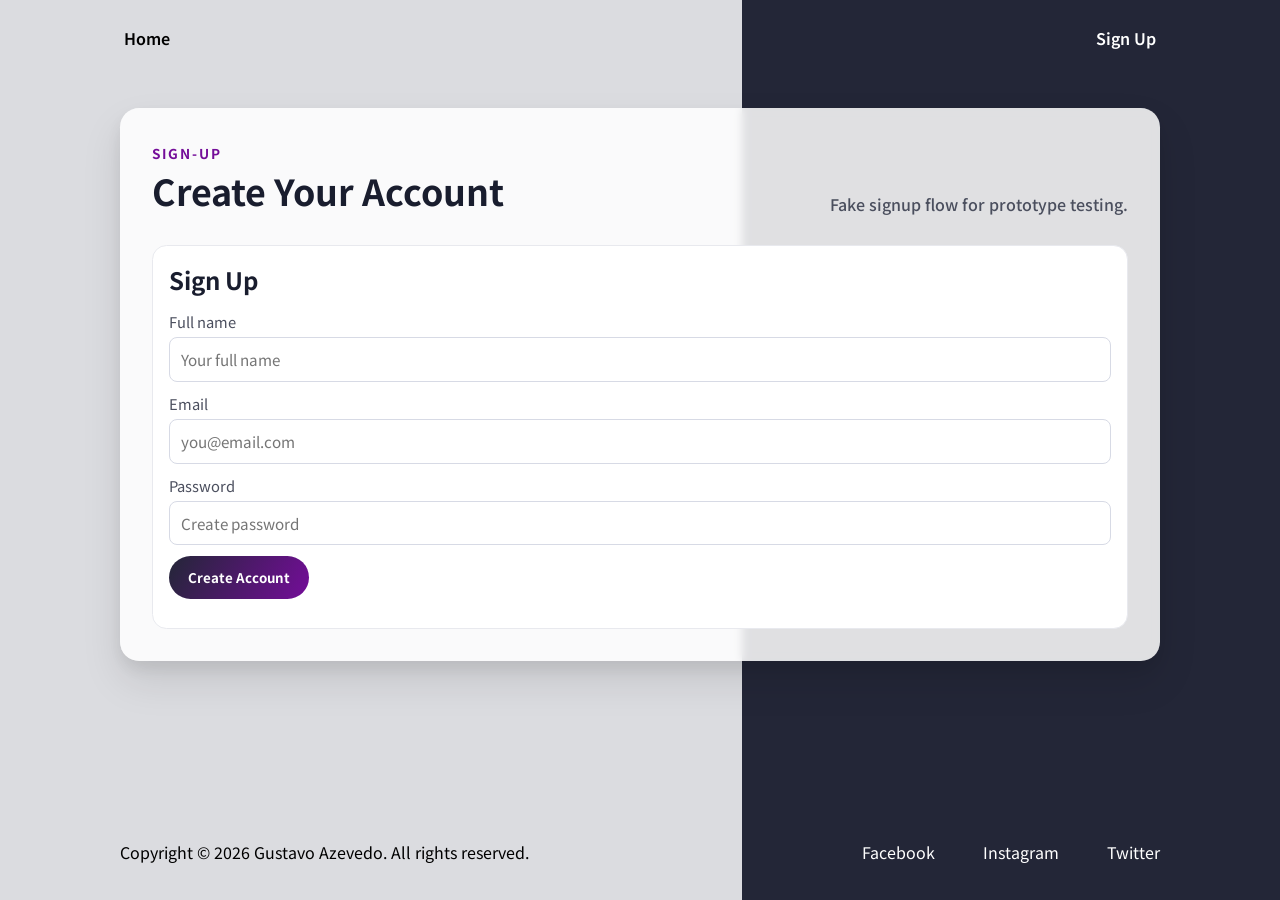
==== src/login-register.html @ f664965e "atualizacoes de navbar" ====
<!doctype html>
<html lang="en">
  <head>
    <meta charset="UTF-8" />
    <meta name="viewport" content="width=device-width, initial-scale=1.0" />
    <title>Sign Up | Porsche Watches</title>
    <link rel="stylesheet" href="styles.css" />
  </head>
  <body class="inner-page">
    <nav class="navbar">
      <div class="left-nav">
        <ul>
          <li><a href="index.html"><span>Home</span></a></li>
        </ul>
      </div>
      <div class="right-nav">
        <ul>
          <li><a href="login-register.html">Sign Up</a></li>
        </ul>
      </div>
    </nav>

    <main>
      <section class="page-shell">
        <div class="page-head">
          <div>
            <span class="tagline">sign-up</span>
            <h1>Create Your Account</h1>
          </div>
          <p>Fake signup flow for prototype testing.</p>
        </div>
        <form class="form-block" id="signup-form">
          <h2>Sign Up</h2>
          <label class="form-field">
            <span>Full name</span>
            <input type="text" name="name" placeholder="Your full name" required />
          </label>
          <label class="form-field">
            <span>Email</span>
            <input type="email" name="email" placeholder="you@email.com" required />
          </label>
          <label class="form-field">
            <span>Password</span>
            <input type="password" name="password" placeholder="Create password" minlength="6" required />
          </label>
          <button class="accent-btn" type="submit">Create Account</button>
          <p id="signup-feedback" aria-live="polite"></p>
        </form>
      </section>
    </main>

    <footer class="footer">
      <div class="left-footer">
        <p>Copyright &copy; 2026 Gustavo Azevedo. All rights reserved.</p>
      </div>
      <div class="right-footer">
        <ul>
          <li><a href="https://www.facebook.com">Facebook</a></li>
          <li><a href="https://www.instagram.com">Instagram</a></li>
          <li><a href="https://www.twitter.com">Twitter</a></li>
        </ul>
      </div>
    </footer>
    <script>
      const signupForm = document.getElementById("signup-form");
      const feedback = document.getElementById("signup-feedback");

      signupForm.addEventListener("submit", (event) => {
        event.preventDefault();
        feedback.textContent = "Cadastro criado com sucesso! Redirecionando para a home...";
        setTimeout(() => {
          window.location.href = "index.html";
        }, 1300);
      });
    </script>
  </body>
</html>
---- src/styles.css ----
@import url("https://fonts.googleapis.com/css2?family=Noto+Sans+JP:wght@100..900&display=swap");

* {
  margin: 0;
  padding: 0;
  box-sizing: border-box;
  font-family: "Noto Sans JP", sans-serif;
}

body {
  background: linear-gradient(to right, #dbdce0 50%, #232637 50%);
  display: flex;
  flex-direction: column;
  min-height: 100vh;
  margin: 0 5rem;
}

.zero {
  position: absolute;
  top: 0%;
  left: 1%;
  transform: translate(-50%, -50%);
  font-size: 65rem;
  color: #fff;
  z-index: 0;
  pointer-events: none;
  font-weight: 200;
}

.navbar {
  display: flex;
  justify-content: space-between;
  align-items: center;
  padding: 20px 40px;
  position: relative;
  z-index: 100;
}

.navbar ul {
  display: flex;
  flex-direction: row;
  list-style: none;
  gap: 3rem;
}

.navbar ul li {
  display: flex;
  align-items: center;
}

.navbar ul li a {
  position: relative;
  display: inline-block;
  padding: 6px 4px;
  font-size: 1rem;
  font-weight: 600;
  text-decoration: none;
  cursor: pointer;
  transition: color 0.3s ease;
  color: black;
}

.navbar .right-nav li a {
  color: white;
}

.navbar .left-nav ul li a:hover {
  color: rgb(53, 47, 47);
}

.navbar ul li a:hover {
  color: #7830cb;
}

.navbar ul li a::after {
  content: "";
  position: absolute;
  left: 0;
  bottom: -4px;
  width: 100%;
  height: 2px;
  background-color: currentColor;

  transform: scaleX(0);
  transform-origin: left;
  transition: transform 0.4s cubic-bezier(0.4, 0, 0.2, 1);
}

.navbar ul li a:hover::after {
  transform: scaleX(1);
}

main {
  flex: 1;
  display: flex;
  flex-direction: column;
  justify-content: center;
  align-items: center;
  gap: 2rem;
}

.container {
  position: relative;
  display: flex;
  justify-content: center;
  align-items: center;
}

.container::before {
  content: "POR       CHE";
  position: absolute;
  top: 50%;
  left: 50%;
  transform: translate(-50%, -50%);
  font-size: 7rem;
  letter-spacing: 1rem;
  color: rgb(255, 255, 255);
  white-space: pre;
  z-index: 0;
  pointer-events: none;
  font-weight: 500;
}

.container::after {
  content: "S";
  position: absolute;
  top: 0%;
  left: 65%;
  transform: translate(-50%, -50%) scale(1.6);
  font-size: 22rem;
  color: rgb(116, 13, 153);
  font-weight: 900;
  z-index: -2;
  pointer-events: none;
  width: 1em;
  height: 1em;
}

.container img {
  width: 30%;
  position: relative;
  z-index: 1;
}

.btn-white {
  padding: 14px 38px;
  font-size: 1rem;
  font-weight: 500;
  text-decoration: none;
  color: #1d1d1f;
  background-color: #ffffff;
  border: none;
  border-radius: 10rem;
  cursor: pointer;
  transition: all 0.35s cubic-bezier(0.4, 0, 0.2, 1);
  display: inline-block;
  position: relative;
  overflow: hidden;
  box-shadow:
    0 4px 12px rgba(0, 0, 0, 0.08),
    0 1px 2px rgba(0, 0, 0, 0.04);
}

.btn-white:hover {
  transform: translateY(-2px);
  box-shadow:
    0 8px 20px rgba(0, 0, 0, 0.12),
    0 4px 6px rgba(0, 0, 0, 0.08);
}

.btn-white:active {
  transform: translateY(0);
  box-shadow: 0 2px 6px rgba(0, 0, 0, 0.1);
}

.btn-white::before {
  content: "";
  position: absolute;
  top: 0;
  left: -100%;
  width: 100%;
  height: 100%;
  background: linear-gradient(
    120deg,
    transparent,
    rgba(255, 255, 255, 0.6),
    transparent
  );
  transition: 0.6s;
}

.btn-white:hover::before {
  left: 100%;
}

.footer {
  display: flex;
  justify-content: space-between;
  align-items: center;
  padding: 20px 40px;
  color: rgb(0, 0, 0);
  margin-bottom: 1rem;
}

.right-footer ul {
  display: flex;
  gap: 3rem;
  list-style: none;
}

.right-footer ul li a {
  color: white;
  text-decoration: none;
  transition: color 0.3s ease;
}

.right-footer ul li a:hover {
  color: #acaaaa;
}

/* ANIMACOES */
.container::before,
.container::after,
.container img,
.btn-white {
  opacity: 0;
}

@keyframes fadeUp {
  from {
    opacity: 0;
    transform: translate(-50%, calc(-50% + 40px));
  }
  to {
    opacity: 1;
    transform: translate(-50%, -50%);
  }
}

@keyframes fadeScaleS {
  from {
    opacity: 0;
    transform: translate(-50%, -50%) scale(0.8) rotate(-8deg);
  }
  to {
    opacity: 1;
    transform: translate(-50%, -50%) scale(1.6) rotate(0deg);
  }
}

@keyframes fadeUpImage {
  from {
    opacity: 0;
    transform: translateY(40px);
  }
  to {
    opacity: 1;
    transform: translateY(0);
  }
}

@keyframes fadeUpButton {
  from {
    opacity: 0;
    transform: translateY(30px);
  }
  to {
    opacity: 1;
    transform: translateY(0);
  }
}

.container::before {
  animation: fadeUp 1s ease forwards;
  animation-delay: 0.2s;
}

.container::after {
  animation: fadeScaleS 1s ease forwards;
  animation-delay: 1s;
}

.container img {
  animation: fadeUpImage 1s ease forwards;
  animation-delay: 2s;
}

.btn-white {
  animation: fadeUpButton 0.8s ease forwards;
  animation-delay: 2s;
}

/* PAGINAS INTERNAS */
body.inner-page {
  background: linear-gradient(to right, #dbdce0 58%, #232637 42%);
}

.inner-page main {
  justify-content: flex-start;
  align-items: stretch;
  padding: 2rem 2.5rem 1rem;
}

.page-shell {
  background: rgba(255, 255, 255, 0.86);
  border-radius: 1.2rem;
  padding: 2rem;
  box-shadow:
    0 20px 40px rgba(0, 0, 0, 0.1),
    0 8px 18px rgba(0, 0, 0, 0.08);
  backdrop-filter: blur(4px);
}

.page-head {
  display: flex;
  justify-content: space-between;
  align-items: flex-end;
  gap: 1rem;
  margin-bottom: 1.8rem;
}

.page-head h1 {
  font-size: clamp(1.8rem, 2.8vw, 2.6rem);
  color: #191d2e;
}

.page-head p {
  color: #4b4f5e;
  font-weight: 500;
}

.tagline {
  color: #740d99;
  font-size: 0.85rem;
  letter-spacing: 0.15em;
  text-transform: uppercase;
  font-weight: 700;
}

.content-grid {
  display: grid;
  grid-template-columns: repeat(auto-fit, minmax(220px, 1fr));
  gap: 1rem;
}

.card {
  background: #ffffff;
  border-radius: 0.9rem;
  padding: 1rem;
  border: 1px solid #e8e9ee;
}

.card h2 {
  font-size: 1.1rem;
  margin-bottom: 0.5rem;
  color: #191d2e;
}

.card p {
  color: #5e6476;
  line-height: 1.45;
}

.line-list {
  list-style: none;
}

.line-list li {
  padding: 0.8rem 0;
  border-bottom: 1px solid #ececf2;
  display: flex;
  justify-content: space-between;
  gap: 1rem;
  color: #2f3446;
}

.line-list li:last-child {
  border-bottom: 0;
}

.price {
  font-weight: 700;
  color: #191d2e;
}

.accent-btn {
  display: inline-block;
  border: 0;
  border-radius: 999px;
  padding: 0.75rem 1.2rem;
  font-weight: 700;
  color: #ffffff;
  background: linear-gradient(120deg, #232637, #740d99);
  text-decoration: none;
}

.split {
  display: grid;
  grid-template-columns: repeat(auto-fit, minmax(280px, 1fr));
  gap: 1rem;
}

.form-block {
  background: #ffffff;
  border: 1px solid #e8e9ee;
  border-radius: 0.9rem;
  padding: 1rem;
}

.form-block h2 {
  margin-bottom: 0.9rem;
  color: #191d2e;
}

.form-field {
  display: block;
  margin-bottom: 0.7rem;
}

.form-field span {
  display: block;
  margin-bottom: 0.3rem;
  color: #4b4f5e;
  font-size: 0.92rem;
}

.form-field input {
  width: 100%;
  border: 1px solid #d7dae5;
  border-radius: 0.5rem;
  padding: 0.65rem 0.7rem;
  font-size: 0.95rem;
}

#signup-feedback {
  margin-top: 0.8rem;
  font-weight: 600;
  color: #232637;
}

.profile-meta {
  display: grid;
  grid-template-columns: repeat(auto-fit, minmax(180px, 1fr));
  gap: 0.9rem;
}

.profile-meta .card strong {
  display: block;
  margin-top: 0.2rem;
  color: #191d2e;
}

.back-home {
  margin-top: 1rem;
}

@media (max-width: 900px) {
  body {
    margin: 0 1rem;
  }

  .navbar {
    flex-direction: column;
    gap: 0.8rem;
    padding: 18px 12px;
  }

  .navbar ul {
    gap: 1rem;
    flex-wrap: wrap;
    justify-content: center;
  }

  .container::before {
    font-size: 3.4rem;
    letter-spacing: 0.4rem;
  }

  .container::after {
    font-size: 12rem;
    left: 58%;
  }

  .container img {
    width: 72%;
  }

  .footer {
    flex-direction: column;
    gap: 0.6rem;
    text-align: center;
  }

  .right-footer ul {
    gap: 1rem;
  }

  body.inner-page main {
    padding: 1rem 0 0.5rem;
  }

  .page-shell {
    padding: 1rem;
  }

  .page-head {
    flex-direction: column;
    align-items: flex-start;
    margin-bottom: 1rem;
  }
}
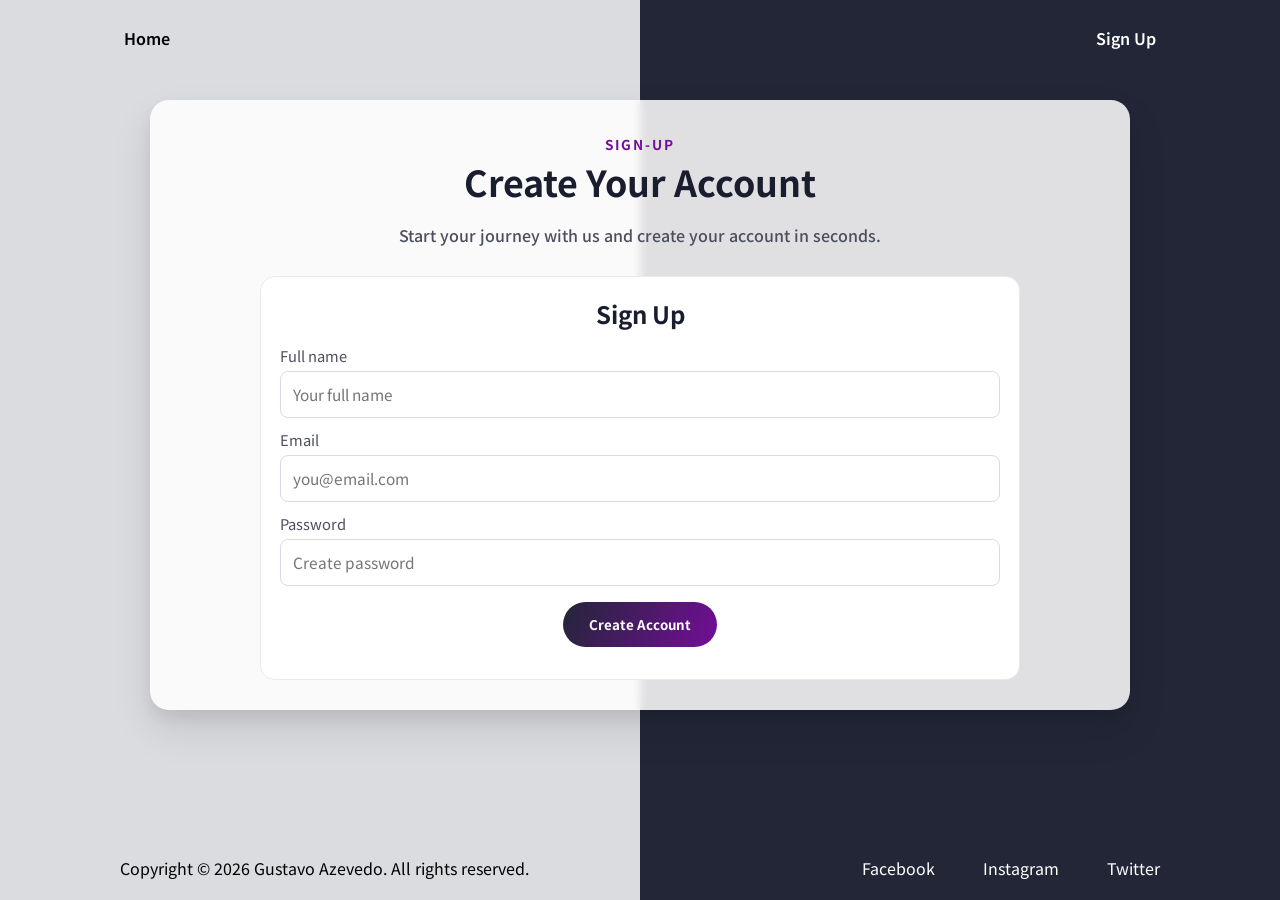
==== commit 9486a53b: "alteracoes de responsividade" ====
--- a/src/login-register.html
+++ b/src/login-register.html
@@ -5,12 +5,16 @@
     <meta name="viewport" content="width=device-width, initial-scale=1.0" />
     <title>Sign Up | Porsche Watches</title>
     <link rel="stylesheet" href="styles.css" />
+    <link rel="stylesheet" href="signup.css" />
+    <link rel="stylesheet" href="responsive.css" />
   </head>
   <body class="inner-page">
     <nav class="navbar">
       <div class="left-nav">
         <ul>
-          <li><a href="index.html"><span>Home</span></a></li>
+          <li>
+            <a href="index.html"><span>Home</span></a>
+          </li>
         </ul>
       </div>
       <div class="right-nav">
@@ -19,7 +23,7 @@
         </ul>
       </div>
     </nav>
-
+    <div class="zero">0</div>
     <main>
       <section class="page-shell">
         <div class="page-head">
@@ -27,21 +31,37 @@
             <span class="tagline">sign-up</span>
             <h1>Create Your Account</h1>
           </div>
-          <p>Fake signup flow for prototype testing.</p>
+          <p>Start your journey with us and create your account in seconds.</p>
         </div>
         <form class="form-block" id="signup-form">
           <h2>Sign Up</h2>
           <label class="form-field">
             <span>Full name</span>
-            <input type="text" name="name" placeholder="Your full name" required />
+            <input
+              type="text"
+              name="name"
+              placeholder="Your full name"
+              required
+            />
           </label>
           <label class="form-field">
             <span>Email</span>
-            <input type="email" name="email" placeholder="you@email.com" required />
+            <input
+              type="email"
+              name="email"
+              placeholder="you@email.com"
+              required
+            />
           </label>
           <label class="form-field">
             <span>Password</span>
-            <input type="password" name="password" placeholder="Create password" minlength="6" required />
+            <input
+              type="password"
+              name="password"
+              placeholder="Create password"
+              minlength="6"
+              required
+            />
           </label>
           <button class="accent-btn" type="submit">Create Account</button>
           <p id="signup-feedback" aria-live="polite"></p>
@@ -67,7 +87,8 @@
 
       signupForm.addEventListener("submit", (event) => {
         event.preventDefault();
-        feedback.textContent = "Cadastro criado com sucesso! Redirecionando para a home...";
+        feedback.textContent =
+          "Cadastro criado com sucesso! Redirecionando para a home...";
         setTimeout(() => {
           window.location.href = "index.html";
         }, 1300);
--- a/src/styles.css
+++ b/src/styles.css
@@ -277,7 +277,7 @@
 
 .container::after {
   animation: fadeScaleS 1s ease forwards;
-  animation-delay: 1s;
+  animation-delay: 0.9s;
 }
 
 .container img {
@@ -289,223 +289,3 @@
   animation: fadeUpButton 0.8s ease forwards;
   animation-delay: 2s;
 }
-
-/* PAGINAS INTERNAS */
-body.inner-page {
-  background: linear-gradient(to right, #dbdce0 58%, #232637 42%);
-}
-
-.inner-page main {
-  justify-content: flex-start;
-  align-items: stretch;
-  padding: 2rem 2.5rem 1rem;
-}
-
-.page-shell {
-  background: rgba(255, 255, 255, 0.86);
-  border-radius: 1.2rem;
-  padding: 2rem;
-  box-shadow:
-    0 20px 40px rgba(0, 0, 0, 0.1),
-    0 8px 18px rgba(0, 0, 0, 0.08);
-  backdrop-filter: blur(4px);
-}
-
-.page-head {
-  display: flex;
-  justify-content: space-between;
-  align-items: flex-end;
-  gap: 1rem;
-  margin-bottom: 1.8rem;
-}
-
-.page-head h1 {
-  font-size: clamp(1.8rem, 2.8vw, 2.6rem);
-  color: #191d2e;
-}
-
-.page-head p {
-  color: #4b4f5e;
-  font-weight: 500;
-}
-
-.tagline {
-  color: #740d99;
-  font-size: 0.85rem;
-  letter-spacing: 0.15em;
-  text-transform: uppercase;
-  font-weight: 700;
-}
-
-.content-grid {
-  display: grid;
-  grid-template-columns: repeat(auto-fit, minmax(220px, 1fr));
-  gap: 1rem;
-}
-
-.card {
-  background: #ffffff;
-  border-radius: 0.9rem;
-  padding: 1rem;
-  border: 1px solid #e8e9ee;
-}
-
-.card h2 {
-  font-size: 1.1rem;
-  margin-bottom: 0.5rem;
-  color: #191d2e;
-}
-
-.card p {
-  color: #5e6476;
-  line-height: 1.45;
-}
-
-.line-list {
-  list-style: none;
-}
-
-.line-list li {
-  padding: 0.8rem 0;
-  border-bottom: 1px solid #ececf2;
-  display: flex;
-  justify-content: space-between;
-  gap: 1rem;
-  color: #2f3446;
-}
-
-.line-list li:last-child {
-  border-bottom: 0;
-}
-
-.price {
-  font-weight: 700;
-  color: #191d2e;
-}
-
-.accent-btn {
-  display: inline-block;
-  border: 0;
-  border-radius: 999px;
-  padding: 0.75rem 1.2rem;
-  font-weight: 700;
-  color: #ffffff;
-  background: linear-gradient(120deg, #232637, #740d99);
-  text-decoration: none;
-}
-
-.split {
-  display: grid;
-  grid-template-columns: repeat(auto-fit, minmax(280px, 1fr));
-  gap: 1rem;
-}
-
-.form-block {
-  background: #ffffff;
-  border: 1px solid #e8e9ee;
-  border-radius: 0.9rem;
-  padding: 1rem;
-}
-
-.form-block h2 {
-  margin-bottom: 0.9rem;
-  color: #191d2e;
-}
-
-.form-field {
-  display: block;
-  margin-bottom: 0.7rem;
-}
-
-.form-field span {
-  display: block;
-  margin-bottom: 0.3rem;
-  color: #4b4f5e;
-  font-size: 0.92rem;
-}
-
-.form-field input {
-  width: 100%;
-  border: 1px solid #d7dae5;
-  border-radius: 0.5rem;
-  padding: 0.65rem 0.7rem;
-  font-size: 0.95rem;
-}
-
-#signup-feedback {
-  margin-top: 0.8rem;
-  font-weight: 600;
-  color: #232637;
-}
-
-.profile-meta {
-  display: grid;
-  grid-template-columns: repeat(auto-fit, minmax(180px, 1fr));
-  gap: 0.9rem;
-}
-
-.profile-meta .card strong {
-  display: block;
-  margin-top: 0.2rem;
-  color: #191d2e;
-}
-
-.back-home {
-  margin-top: 1rem;
-}
-
-@media (max-width: 900px) {
-  body {
-    margin: 0 1rem;
-  }
-
-  .navbar {
-    flex-direction: column;
-    gap: 0.8rem;
-    padding: 18px 12px;
-  }
-
-  .navbar ul {
-    gap: 1rem;
-    flex-wrap: wrap;
-    justify-content: center;
-  }
-
-  .container::before {
-    font-size: 3.4rem;
-    letter-spacing: 0.4rem;
-  }
-
-  .container::after {
-    font-size: 12rem;
-    left: 58%;
-  }
-
-  .container img {
-    width: 72%;
-  }
-
-  .footer {
-    flex-direction: column;
-    gap: 0.6rem;
-    text-align: center;
-  }
-
-  .right-footer ul {
-    gap: 1rem;
-  }
-
-  body.inner-page main {
-    padding: 1rem 0 0.5rem;
-  }
-
-  .page-shell {
-    padding: 1rem;
-  }
-
-  .page-head {
-    flex-direction: column;
-    align-items: flex-start;
-    margin-bottom: 1rem;
-  }
-}
--- a/src/signup.css
+++ b/src/signup.css
@@ -0,0 +1,168 @@
+body.inner-page {
+  background: linear-gradient(to right, #dbdce0 50%, #232637 50%);
+  overflow: hidden;
+  overflow-x: hidden;
+}
+
+.inner-page main {
+  justify-content: flex-start;
+  align-items: center;
+  padding: 1.5rem clamp(1rem, 3vw, 2.5rem);
+}
+
+.page-shell {
+  width: 100%;
+  max-width: 980px;
+  margin: 0 auto;
+  background: rgba(255, 255, 255, 0.86);
+  border-radius: 1.2rem;
+  padding: clamp(1rem, 2.4vw, 2rem);
+  box-shadow:
+    0 20px 40px rgba(0, 0, 0, 0.1),
+    0 8px 18px rgba(0, 0, 0, 0.08);
+  backdrop-filter: blur(4px);
+}
+
+.page-head {
+  display: flex;
+  flex-direction: column;
+  justify-content: center;
+  align-items: center;
+  gap: 1rem;
+  margin-bottom: 1.8rem;
+  text-align: center;
+}
+
+.page-head h1 {
+  font-size: clamp(1.8rem, 2.8vw, 2.6rem);
+  color: #191d2e;
+}
+
+.page-head p {
+  color: #4b4f5e;
+  font-weight: 500;
+}
+
+.tagline {
+  color: #740d99;
+  font-size: 0.85rem;
+  letter-spacing: 0.15em;
+  text-transform: uppercase;
+  font-weight: 700;
+}
+
+.form-block {
+  width: 100%;
+  max-width: 760px;
+  margin: 0 auto;
+  background: #ffffff;
+  border: 1px solid #e8e9ee;
+  border-radius: 0.9rem;
+  padding: clamp(0.9rem, 2vw, 1.2rem);
+}
+
+.form-block h2 {
+  margin-bottom: 0.9rem;
+  color: #191d2e;
+  text-align: center;
+}
+
+.form-field {
+  display: block;
+  margin-bottom: 0.7rem;
+}
+
+.form-field span {
+  display: block;
+  margin-bottom: 0.3rem;
+  color: #4b4f5e;
+  font-size: 0.92rem;
+}
+
+.form-field input {
+  width: 100%;
+  border: 1px solid #d7dae5;
+  border-radius: 0.5rem;
+  padding: 0.72rem 0.75rem;
+  font-size: clamp(0.92rem, 1.2vw, 0.98rem);
+}
+
+.accent-btn {
+  display: inline-block;
+  border: 0;
+  border-radius: 999px;
+  padding: 0.8rem 1.6rem;
+  font-weight: 700;
+  color: #ffffff;
+  background: linear-gradient(120deg, #232637, #740d99);
+  text-decoration: none;
+  cursor: pointer;
+}
+
+.accent-btn:hover {
+  background: linear-gradient(120deg, #191c2c, #4d0968);
+}
+
+.form-block .accent-btn {
+  display: block;
+  margin: 1rem auto 0;
+}
+
+#signup-feedback {
+  margin-top: 0.8rem;
+  font-weight: 600;
+  color: #232637;
+  text-align: center;
+}
+
+@media (max-width: 900px) {
+  body.inner-page {
+    overflow-y: auto;
+  }
+
+  body.inner-page main {
+    padding: 1rem 0.2rem 0.5rem;
+  }
+
+  .page-shell {
+    padding: 1rem;
+  }
+
+  .page-head {
+    align-items: center;
+    margin-bottom: 1rem;
+  }
+}
+
+@media (max-width: 600px) {
+  .inner-page .navbar {
+    padding: 12px 6px;
+  }
+
+  .page-head {
+    gap: 0.55rem;
+    margin-bottom: 1rem;
+  }
+
+  .page-head h1 {
+    font-size: 1.9rem;
+    line-height: 1.15;
+  }
+
+  .page-head p {
+    font-size: 0.95rem;
+  }
+
+  .form-block {
+    border-radius: 0.75rem;
+  }
+
+  .form-field span {
+    font-size: 0.88rem;
+  }
+
+  .form-block .accent-btn {
+    width: 100%;
+    text-align: center;
+  }
+}
--- a/src/responsive.css
+++ b/src/responsive.css
@@ -0,0 +1,160 @@
+/* Responsive overrides without changing base files */
+
+body {
+  overflow-x: hidden;
+}
+
+/* Signup page specific adjustments */
+body.inner-page {
+  overflow-y: hidden;
+}
+
+body.inner-page .zero {
+  display: none;
+}
+
+body.inner-page .footer {
+  margin-bottom: 0;
+}
+
+@media (max-width: 900px) {
+  body.inner-page {
+    overflow-y: hidden;
+  }
+
+  body {
+    margin: 0 1rem;
+  }
+
+  .navbar {
+    flex-direction: row;
+    gap: 0.6rem;
+    padding: 14px 10px;
+  }
+
+  .navbar ul {
+    gap: 0.9rem;
+    flex-wrap: nowrap;
+    justify-content: flex-start;
+  }
+
+  .container::before {
+    font-size: 2.8rem;
+    letter-spacing: 0.28rem;
+    top: 46%;
+  }
+
+  .container::after {
+    font-size: 9.5rem;
+    top: 12%;
+    left: 58%;
+  }
+
+  .container img {
+    width: min(78vw, 320px);
+  }
+
+  .footer {
+    flex-direction: column;
+    gap: 0.6rem;
+    text-align: center;
+  }
+
+  .right-footer ul {
+    gap: 1rem;
+  }
+
+  body.inner-page main {
+    justify-content: center;
+    padding: 1rem 0.5rem;
+  }
+
+  .page-shell {
+    width: min(100%, 760px);
+    margin: 0 auto;
+    padding: 1rem;
+  }
+
+  body.inner-page .left-footer {
+    display: none;
+  }
+
+  body.inner-page .footer {
+    padding: 8px 0 14px;
+  }
+
+  body.inner-page .right-footer ul {
+    justify-content: center;
+  }
+}
+
+@media (max-width: 600px) {
+  body {
+    margin: 0 0.6rem;
+  }
+
+  .zero {
+    display: none;
+  }
+
+  .navbar {
+    padding: 10px 4px;
+  }
+
+  .navbar ul li a {
+    font-size: 0.95rem;
+  }
+
+  .container::before {
+    display: none;
+  }
+
+  .container::after {
+    display: none;
+  }
+
+  .container img {
+    width: min(82vw, 290px);
+  }
+
+  .accent-btn {
+    padding: 0.75rem 1.5rem;
+  }
+
+  main {
+    gap: 1rem;
+  }
+
+  .footer {
+    padding: 10px 8px 16px;
+  }
+
+  .left-footer p {
+    font-size: 0.9rem;
+    text-align: center;
+  }
+
+  .left-footer {
+    display: none;
+  }
+
+  .right-footer ul {
+    flex-wrap: wrap;
+    justify-content: center;
+    gap: 0.75rem 1.2rem;
+  }
+
+  .right-footer ul li a {
+    font-size: 0.95rem;
+  }
+
+  .page-head h1 {
+    font-size: 1.9rem;
+    line-height: 1.15;
+  }
+
+  .form-block .accent-btn {
+    width: 100%;
+    text-align: center;
+  }
+}
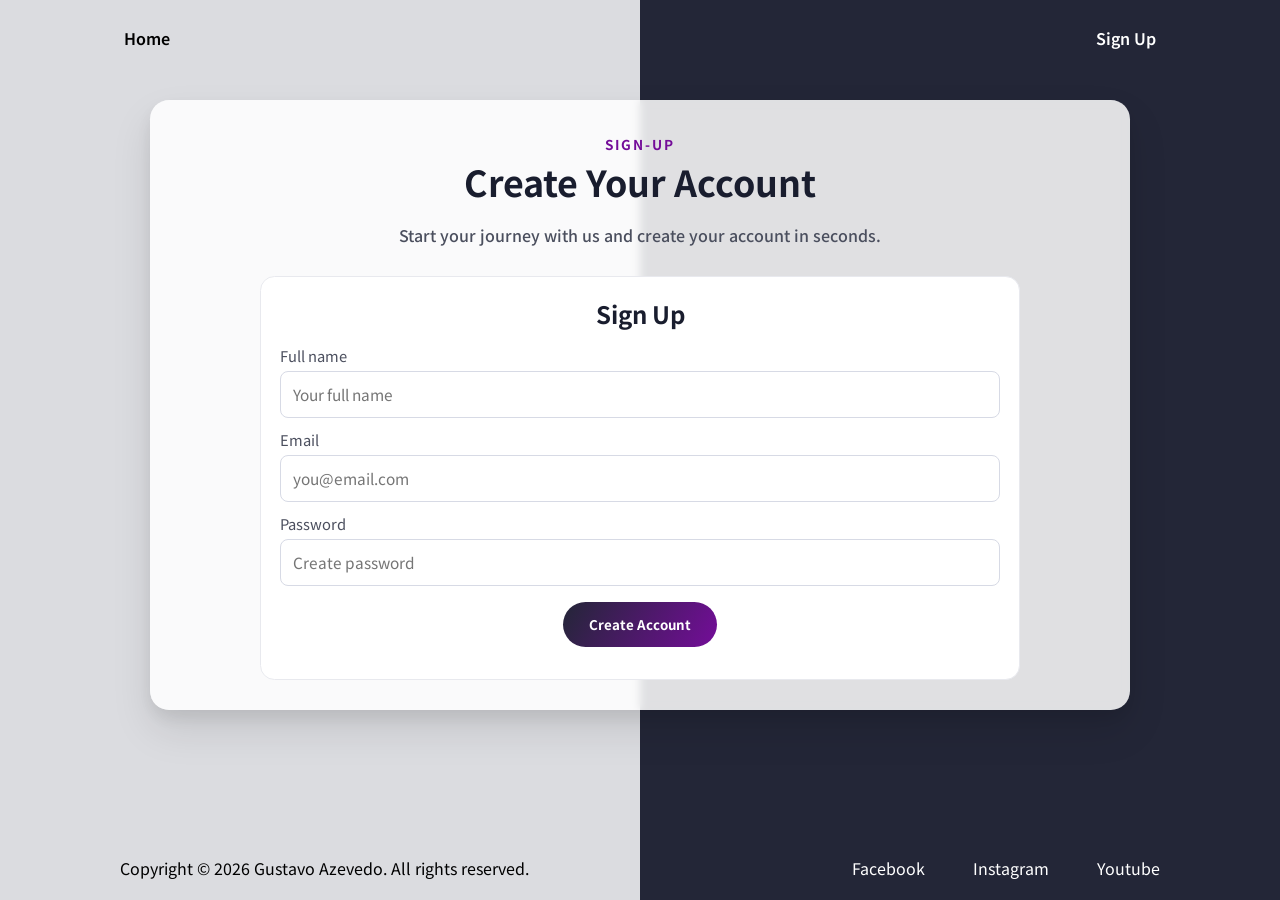
==== commit f64f468b: "responsividade/social media att" ====
--- a/src/login-register.html
+++ b/src/login-register.html
@@ -75,9 +75,15 @@
       </div>
       <div class="right-footer">
         <ul>
-          <li><a href="https://www.facebook.com">Facebook</a></li>
-          <li><a href="https://www.instagram.com">Instagram</a></li>
-          <li><a href="https://www.twitter.com">Twitter</a></li>
+          <li>
+            <a href="https://www.facebook.com/profile.php?id=61579818956027"
+              >Facebook</a
+            >
+          </li>
+          <li><a href="https://www.instagram.com/47gustavoo/">Instagram</a></li>
+          <li>
+            <a href="https://www.youtube.com/@gustavoky/videos">Youtube</a>
+          </li>
         </ul>
       </div>
     </footer>
--- a/src/responsive.css
+++ b/src/responsive.css
@@ -65,6 +65,7 @@
   }
 
   body.inner-page main {
+    display: flex;
     justify-content: center;
     padding: 1rem 0.5rem;
   }
